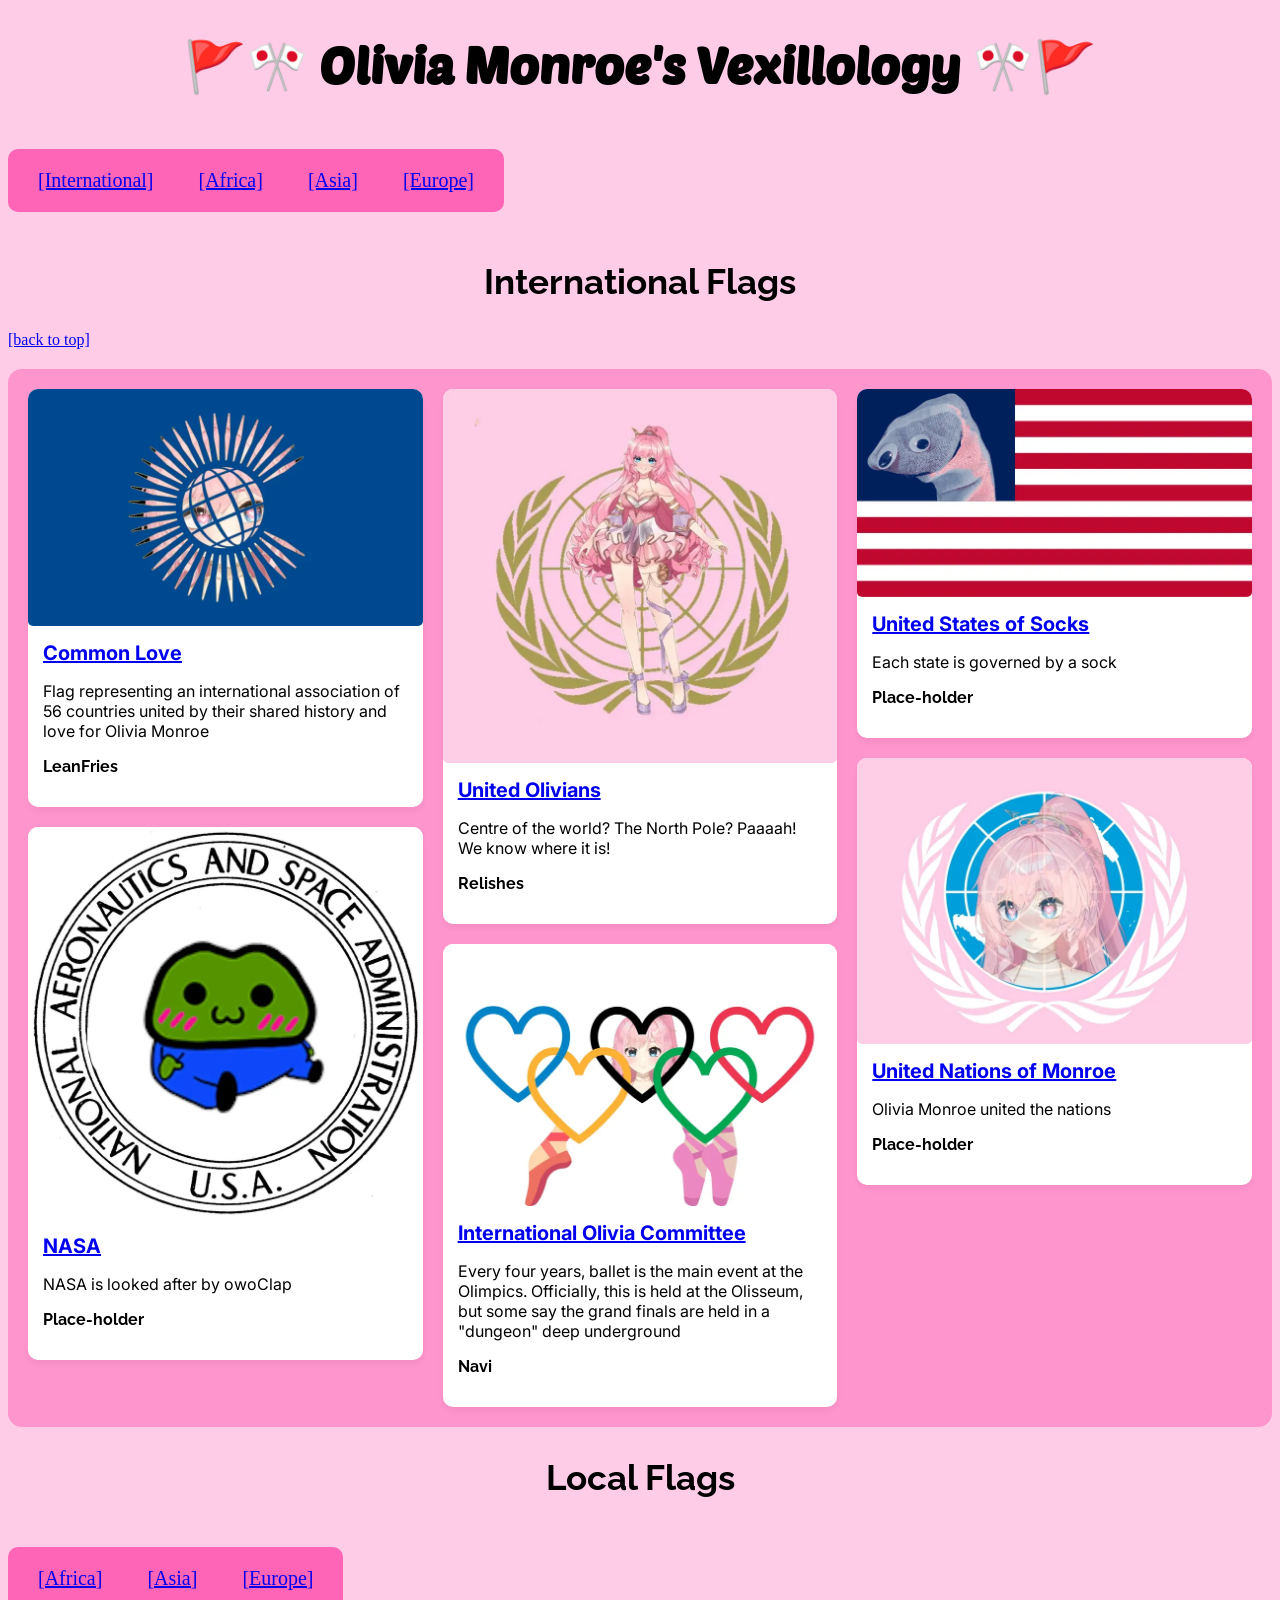
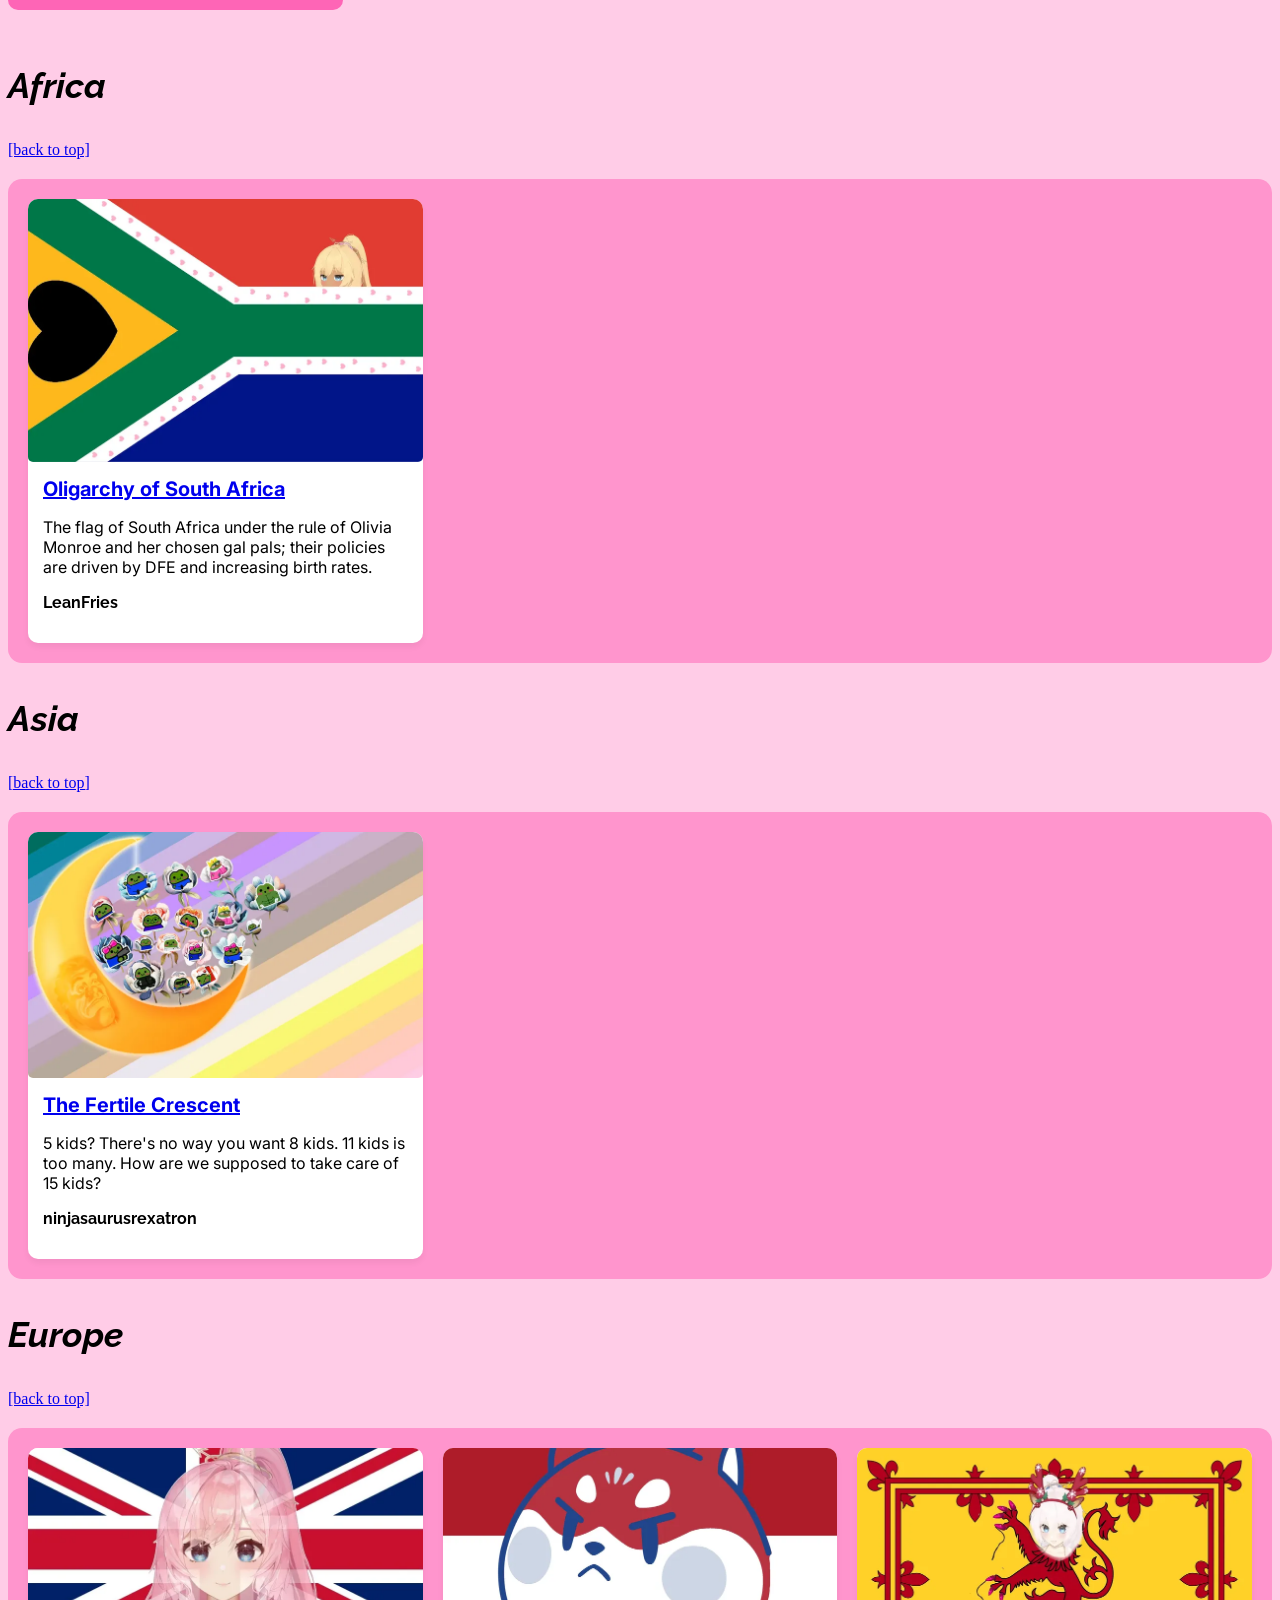
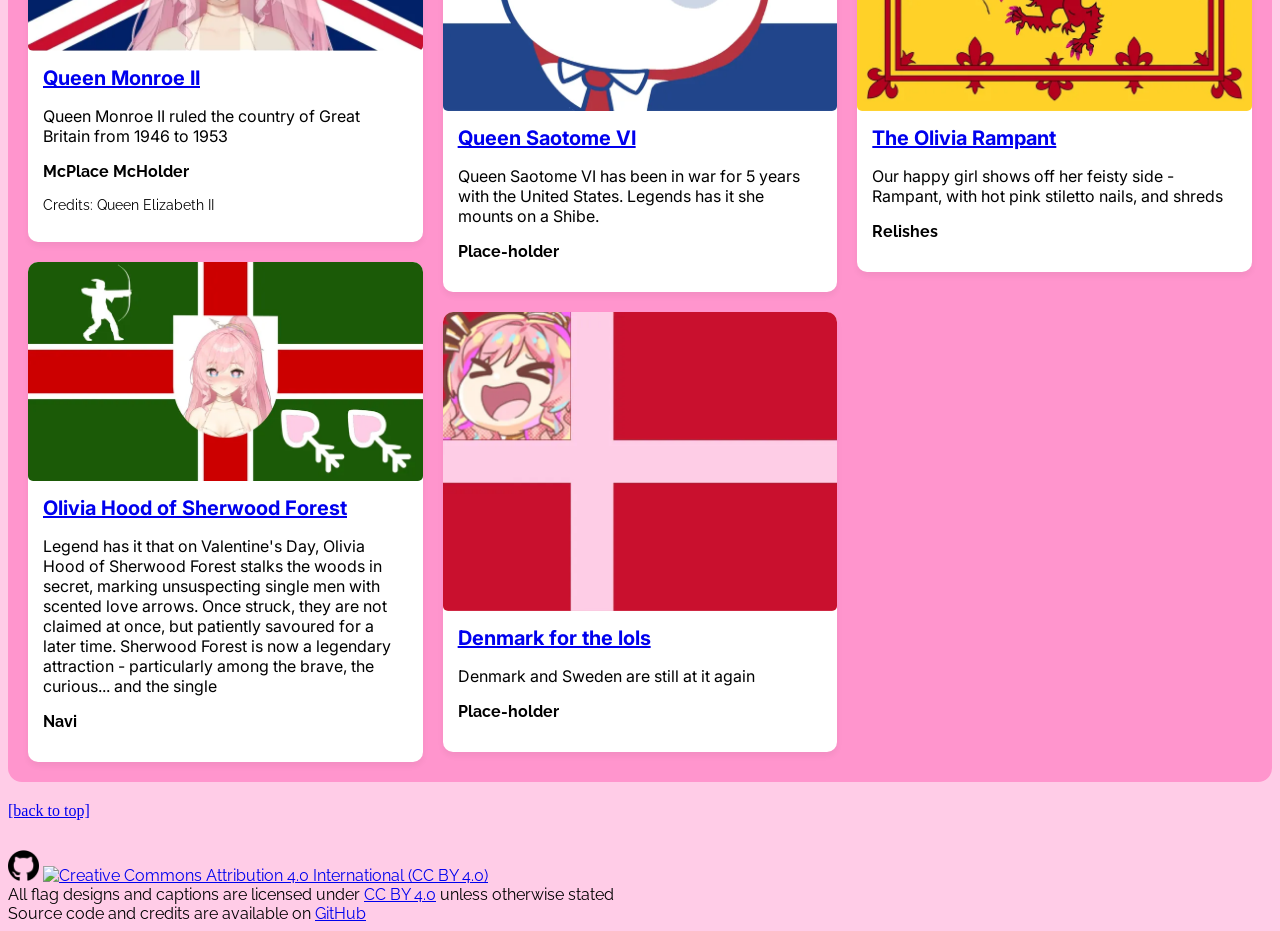
==== docs/index.html @ 3a533de5 "build" ====
<!DOCTYPE html>

<html lang="en">
<head>
<title>Olivia Monroe's Vexillology</title>
<link href="assets/favicon_io/apple-touch-icon.png" rel="apple-touch-icon" sizes="180x180">
<link href="assets/favicon_io/favicon-32x32.png" rel="icon" sizes="32x32" type="image/png">
<link href="assets/favicon_io/favicon-16x16.png" rel="icon" sizes="16x16" type="image/png">
<link href="assets/favicon_io/site.webmanifest" rel="manifest">
<meta charset="utf-8">
<meta content="width=device-width, initial-scale=1" name="viewport">
<link href="https://www.w3schools.com/w3css/5/w3.css" rel="stylesheet">
<link href="https://fonts.googleapis.com/css?family=Raleway" rel="stylesheet">
<link href="https://fonts.googleapis.com/css?family=Inter" rel="stylesheet">
<link href="https://fonts.googleapis.com/css?family=Poetsen%20One" rel="stylesheet">
<link href="https://cdnjs.cloudflare.com/ajax/libs/font-awesome/4.7.0/css/font-awesome.min.css" rel="stylesheet">
<link href="style.css" rel="stylesheet">
<link href="leaflet-style.css" rel="stylesheet">
<link href="grid.css" rel="stylesheet">
<link href="modal.css" rel="stylesheet">
<base target="_top">
<meta content="width=device-width, initial-scale=1" name="viewport">
<link crossorigin="" href="https://unpkg.com/leaflet@1.9.4/dist/leaflet.css" integrity="sha256-p4NxAoJBhIIN+hmNHrzRCf9tD/miZyoHS5obTRR9BMY=" rel="stylesheet">
<script crossorigin="" integrity="sha256-20nQCchB9co0qIjJZRGuk2/Z9VM+kNiyxNV1lvTlZBo=" src="https://unpkg.com/leaflet@1.9.4/dist/leaflet.js"></script>
<link href="https://unpkg.com/leaflet.fullscreen/dist/Control.FullScreen.css" rel="stylesheet">
<script src="https://unpkg.com/leaflet.fullscreen/dist/Control.FullScreen.umd.js"></script>
</head>
<body class="ballet-pink">
<div class="w3-content custom-content">
<header>
<div class="w3-container">
<h1><span class="hide-when-small-device">🚩🎌 </span>Olivia Monroe's Vexillology<span class="hide-when-small-device"> 🎌🚩</span></h1>
</div>
<div class="w3-container w3-center">
<nav class="ballet-pink-3">
<a href="#international">[International]</a>


<a href="#africa">[Africa]</a>
<a href="#asia">[Asia]</a>
<a href="#europe">[Europe]</a>

</nav>
</div>
</header>
<div class="w3-container">
<div class="custom-map-container">
<div id="map">
</div>
</div>
</div>
<div class="w3-container" id="international">
<h2>International Flags</h2>
<a class="local-link" href="#">[back to top]</a>
<div class="grid ballet-pink-2"><figure>
<img id="Commonlove" src="assets/Commonlove-resize.webp">
<figcaption>
<a class="figure-title" href="#map" id="Commonlove-title">Common Love<span class="tooltip-hint"> 📍↗</span></a>
<p class="caption">Flag representing an international association of 56 countries united by their shared history and love for Olivia Monroe</p>
<p class="author">LeanFries</p>
</figcaption>
</figure>
<figure>
<img id="INT2" src="assets/INT2-resize.webp">
<figcaption>
<a class="figure-title" href="#map" id="INT2-title">NASA<span class="tooltip-hint"> 📍↗</span></a>
<p class="caption">NASA is looked after by owoClap</p>
<p class="author">Place-holder</p>
</figcaption>
</figure>
<figure>
<img id="oliun1v22" src="assets/oliun1v22-resize.webp">
<figcaption>
<a class="figure-title" href="#map" id="oliun1v22-title">United Olivians<span class="tooltip-hint"> 📍↗</span></a>
<p class="caption">Centre of the world? The North Pole? Paaaah! We know where it is!</p>
<p class="author">Relishes</p>
</figcaption>
</figure>
<figure>
<img id="navi_ioc" src="assets/navi_ioc-resize.webp">
<figcaption>
<a class="figure-title" href="#map" id="navi_ioc-title">International Olivia Committee<span class="tooltip-hint"> 📍↗</span></a>
<p class="caption">Every four years, ballet is the main event at the Olimpics. Officially, this is held at the Olisseum, but some say the grand finals are held in a "dungeon" deep underground</p>
<p class="author">Navi</p>
</figcaption>
</figure>
<figure>
<img id="INT1" src="assets/INT1-resize.webp">
<figcaption>
<a class="figure-title" href="#map" id="INT1-title">United States of Socks<span class="tooltip-hint"> 📍↗</span></a>
<p class="caption">Each state is governed by a sock</p>
<p class="author">Place-holder</p>
</figcaption>
</figure>
<figure>
<img id="INT0" src="assets/INT0-resize.webp">
<figcaption>
<a class="figure-title" href="#map" id="INT0-title">United Nations of Monroe<span class="tooltip-hint"> 📍↗</span></a>
<p class="caption">Olivia Monroe united the nations</p>
<p class="author">Place-holder</p>
</figcaption>
</figure>
</div>
</div>
<div class="w3-container">
<h2>Local Flags</h2>
<div class="w3-container w3-center">
<nav class="ballet-pink-3">


<a href="#africa">[Africa]</a>
<a href="#asia">[Asia]</a>
<a href="#europe">[Europe]</a>

</nav>
</div>


<div id="africa">
<h3>Africa</h3>
<a class="local-link" href="#">[back to top]</a>
<div class="grid ballet-pink-2"><figure>
<img id="OliRSA" src="assets/OliRSA-resize.webp">
<figcaption>
<a class="figure-title" href="#map" id="OliRSA-title">Oligarchy of South Africa<span class="tooltip-hint"> 📍↗</span></a>
<p class="caption">The flag of South Africa under the rule of Olivia Monroe and her chosen gal pals; their policies are driven by DFE and increasing birth rates.</p>
<p class="author">LeanFries</p>
</figcaption>
</figure>
</div>
</div>
<div id="asia">
<h3>Asia</h3>
<a class="local-link" href="#">[back to top]</a>
<div class="grid ballet-pink-2"><figure>
<img id="ninja_flag" src="assets/ninja_flag-resize.webp">
<figcaption>
<a class="figure-title" href="#map" id="ninja_flag-title">The Fertile Crescent<span class="tooltip-hint"> 📍↗</span></a>
<p class="caption">5 kids? There's no way you want 8 kids. 11 kids is too many. How are we supposed to take care of 15 kids?</p>
<p class="author">ninjasaurusrexatron</p>
</figcaption>
</figure>
</div>
</div>
<div id="europe">
<h3>Europe</h3>
<a class="local-link" href="#">[back to top]</a>
<div class="grid ballet-pink-2"><figure>
<img id="GBR0" src="assets/GBR0-resize.webp">
<figcaption>
<a class="figure-title" href="#map" id="GBR0-title">Queen Monroe II<span class="tooltip-hint"> 📍↗</span></a>
<p class="caption">Queen Monroe II ruled the country of Great Britain from 1946 to 1953</p>
<p class="author">McPlace McHolder</p>
<p class="notes">Credits: Queen Elizabeth II</p>
</figcaption>
</figure>
<figure>
<img id="navi_oli_hood" src="assets/navi_oli_hood-resize.webp">
<figcaption>
<a class="figure-title" href="#map" id="navi_oli_hood-title">Olivia Hood of Sherwood Forest<span class="tooltip-hint"> 📍↗</span></a>
<p class="caption">Legend has it that on Valentine's Day, Olivia Hood of Sherwood Forest stalks the woods in secret, marking unsuspecting single men with scented love arrows. Once struck, they are not claimed at once, but patiently savoured for a later time. Sherwood Forest is now a legendary attraction - particularly among the brave, the curious... and the single</p>
<p class="author">Navi</p>
</figcaption>
</figure>
<figure>
<img id="NED0" src="assets/NED0-resize.webp">
<figcaption>
<a class="figure-title" href="#map" id="NED0-title">Queen Saotome VI<span class="tooltip-hint"> 📍↗</span></a>
<p class="caption">Queen Saotome VI has been in war for 5 years with the United States. Legends has it she mounts on a Shibe.</p>
<p class="author">Place-holder</p>
</figcaption>
</figure>
<figure>
<img id="DEN0" src="assets/DEN0-resize.webp">
<figcaption>
<a class="figure-title" href="#map" id="DEN0-title">Denmark for the lols<span class="tooltip-hint"> 📍↗</span></a>
<p class="caption">Denmark and Sweden are still at it again</p>
<p class="author">Place-holder</p>
</figcaption>
</figure>
<figure>
<img id="theoliviarampant" src="assets/theoliviarampant-resize.webp">
<figcaption>
<a class="figure-title" href="#map" id="theoliviarampant-title">The Olivia Rampant<span class="tooltip-hint"> 📍↗</span></a>
<p class="caption">Our happy girl shows off her feisty side - Rampant, with hot pink stiletto nails, and shreds</p>
<p class="author">Relishes</p>
</figcaption>
</figure>
</div>
</div>

<div class="w3-container w3-padding-16" style="display: block;">
<a class="local-link" href="#">[back to top]</a>
</div>
</div>
<div id="modal">
<span id="modal-close">×</span>
<img alt="modal image" id="modal-content" src="assets/navi_ioc-resize.webp">
<div id="modal-caption"></div>
</div>
<script src="map.js"></script>
<script src="leaflet-custom.js"></script>
<script src="modal.js"></script>
</div>
<footer class="w3-dark-grey">
<div class="w3-content custom-content">
<div class="w3-container w3-padding-32"><a href="https://github.com/navi-lo82/olivia-vex/" target="_blank"><img alt="GitHub" src="assets/flaticon/github-logo.png" style="width: 31px; height: 31px;"></a>
<a href="https://creativecommons.org/licenses/by/4.0/" target="_blank"><img alt="Creative Commons Attribution 4.0 International (CC BY 4.0)" src="https://creativecommons.org/wp-content/themes/vocabulary-theme/vocabulary/svg/cc/license_badges/big/by.svg" style="width: 88px; height: 31px;"></a>
<br>
        All flag designs and captions are licensed under
        <a href="https://creativecommons.org/licenses/by/4.0/" target="_blank">
          CC BY 4.0</a> unless otherwise stated
        <br>
        Source code and credits are available on <a href="https://github.com/navi-lo82/olivia-vex" target="_blank">GitHub</a>
</div>
</div>
</footer>
</body>
</html>
---- docs/style.css ----
.ballet-pink {
  background-color: #FFCCE7;
}

.ballet-pink-2 {
  background-color: #FF95CD;
}

.ballet-pink-3 {
  background-color: #FE65B6;
}

.custom-content {
  max-width: 1600px;
}

h1 {
  font-family: "Poetsen One";
  font-size: 50px;
  font-weight: bold;
  text-align: center;
}

@media (max-width: 960px) {
  .hide-when-small-device {
    display: none;
  }
}

h2 {
  font-family: "Raleway", sans-serif;
  font-size: 35px;
  font-weight: bold;
  text-align: center;
}

h3 {
  font-family: "Raleway", sans-serif;
  font-size: 35px;
  font-weight: bold;
  font-style: italic;
}

nav {
  display: inline-block;
  padding: 10px;
  font-size: 20px;
  border-radius: 10px;
  margin-bottom: 20px;
  margin: 20px auto;
}

nav a {
  display: inline-block;
  padding: 10px;
  margin-left: 10px;
  margin-right: 10px;
}

@media (hover:hover) {
  nav a:hover {
    background-color: #FF95CD;
  }
}

p {
  font-size: 16px;
}

.local-link {
  display: block;
  margin-bottom: 20px;
}

/* Hide tooltip hints if the pointer can hover */
@media (hover:hover) {
  .tooltip-hint {
    display: none;
  }
}

footer {
  width: 100%;
  margin-top: 30px;
  font-family: "Raleway", sans-serif;
}
---- docs/leaflet-style.css ----
/* CSS for the Leaflet app and captions when clicking on flag*/
.custom-map-container {
  margin-bottom: 20px;
}

#map {
  width: 100%;
  margin: 0 auto;
  border-radius: 10px;
}

.leaflet-container {
  height: 720px;
  width: 1280px;
  max-width: 100%;
  max-height: 100%;
}

.leaflet-custom-container {
  font-size: 16px;
  font-family: "Inter";
}

.leaflet-custom-container .leaflet-custom-title {
  font-weight: bold;
  position: relative;
  font-family: "Inter";
}

.leaflet-custom-container .leaflet-custom-author {
  font-weight: bold;
  font-family: "Inter";
}

/* Highlight flag when hovering */

@media (hover:hover) {
  .leaflet-marker-icon:hover {
    opacity: 0.7;
  }
}

/* This is for the tool tip when hovering over title*/
/* Only available for pointers which can hover */

@media (hover:hover) {

  .leaflet-custom-container .leaflet-custom-title::after {
    content: "Show in Gallery";
    position: absolute;
    bottom: -150%;
    left: 0%;
    background-color: #000000;
    color: #ffffff;
    padding: 6px 10px;
    border-radius: 4px;
    font-size: 0.8rem;
    white-space: nowrap;
    opacity: 0;
    visibility: hidden;
    pointer-events: none;
  }

  .leaflet-custom-container .leaflet-custom-title:hover::after {
    opacity: 1;
    visibility: visible;
  }

}
---- docs/grid.css ----
/* CSS for display a type of flags */

.grid {
  border-radius: 14px;
  column-count: 3;
  column-gap: 20px;
  padding: 20px;
  width: 100%;
  box-sizing: border-box;
  margin-bottom: 20px;
}

/* Dynamically change number of columns */
@media screen and (max-width: 1000px) {
  .grid {
    column-count: 2;
  }
}

@media screen and (max-width: 600px) {
  .grid {
    column-count: 1;
  }
}

.grid figure {
  display: block;
  width: 100%;
  margin: 0 0 20px 0;
  break-inside: avoid;
  box-sizing: border-box;
  background: #ffffff;
  border-radius: 10px;
  overflow: hidden;
  box-shadow: 0 4px 6px rgba(0, 0, 0, 0.05);
}

.grid img {
  width: 100%;
  height: auto;
  display: block;
}

.grid figcaption {
  padding: 15px;
}

.grid figcaption .figure-title {
  font-weight: bold;
  font-size: 20px;
  font-family: "Inter";
  position: relative;
}

.grid figcaption .caption {
  font-family: "Inter";
}

.grid figcaption .author {
  font-weight: bold;
  font-family: "Raleway", sans-serif;
}

.grid figcaption .notes {
  font-size: 14px;
  font-family: "Raleway", sans-serif;
}

/* For the tooltip when hovering over the title*/
/* Only available for pointers which can hover */

@media (hover:hover) {
  .grid figcaption .figure-title::after {
    content: "Show in Map";
    position: absolute;
    bottom: 125%;
    left: 0%;
    background-color: #000000;
    color: #ffffff;
    padding: 6px 10px;
    border-radius: 4px;
    font-size: 0.8rem;
    white-space: nowrap;
    opacity: 0;
    visibility: hidden;
    pointer-events: none;
  }

  .grid figcaption .figure-title:hover::after {
    opacity: 1;
    visibility: visible;
  }
}

/* Highlight the image when hovering over it */
/* Only available for pointers which can hover */

.grid img {
  border-radius: 5px;
  cursor: pointer;
  transition: 0.3s;
}

@media (hover:hover) {
  .grid img:hover {
    opacity: 0.7;
  }
}
---- docs/modal.css ----
/* CSS for the modal, ie displaying a flag in full screen*/

#modal {
  display: none;
  position: fixed;
  z-index: 1;
  padding-top: 100px;
  left: 0;
  top: 0;
  width: 100%;
  height: 100%;
  overflow: auto;
  background-color: rgba(0, 0, 0, 0.9);
}

#modal-content {
  margin: auto;
  display: block;
  width: 80%;
  max-width: 800px;
}

#modal-caption {
  margin: auto;
  display: block;
  width: 80%;
  max-width: 700px;
  text-align: center;
  font-size: 50px;
  color: #ccc;
  padding: 10px 0;
  height: 150px;
}


#modal-content,
#modal-caption {
  animation-name: zoom;
  animation-duration: 0.6s;
}

@keyframes zoom {
  from {
    transform: scale(0)
  }

  to {
    transform: scale(1)
  }
}

/* The Close Button */
#modal-close {
  position: absolute;
  top: 15px;
  right: 35px;
  color: #f1f1f1;
  font-size: 40px;
  font-weight: bold;
  transition: 0.3s;
}

#modal-close:hover,
#modal-close:focus {
  color: #bbb;
  text-decoration: none;
  cursor: pointer;
}

/* 100% Image Width on Smaller Screens */
@media only screen and (max-width: 700px) {
  #modal-content {
    width: 100%;
  }
}
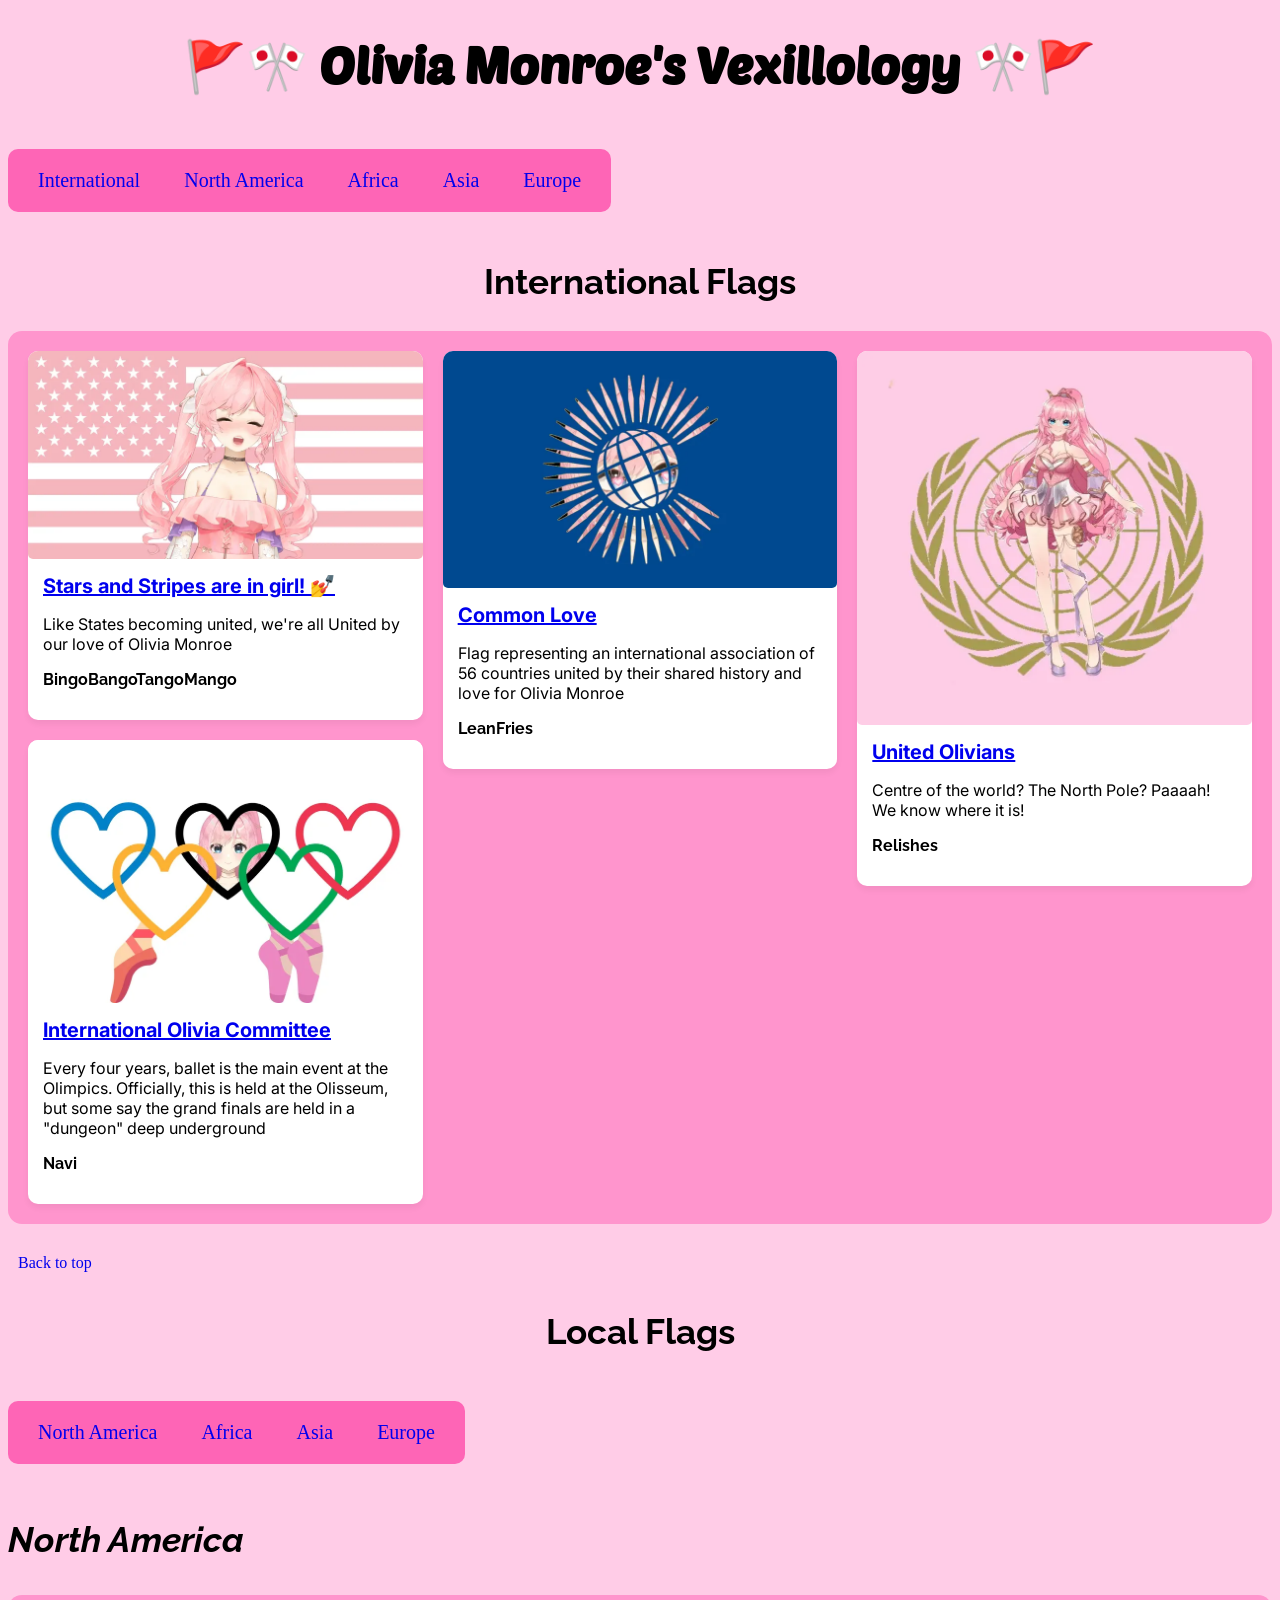
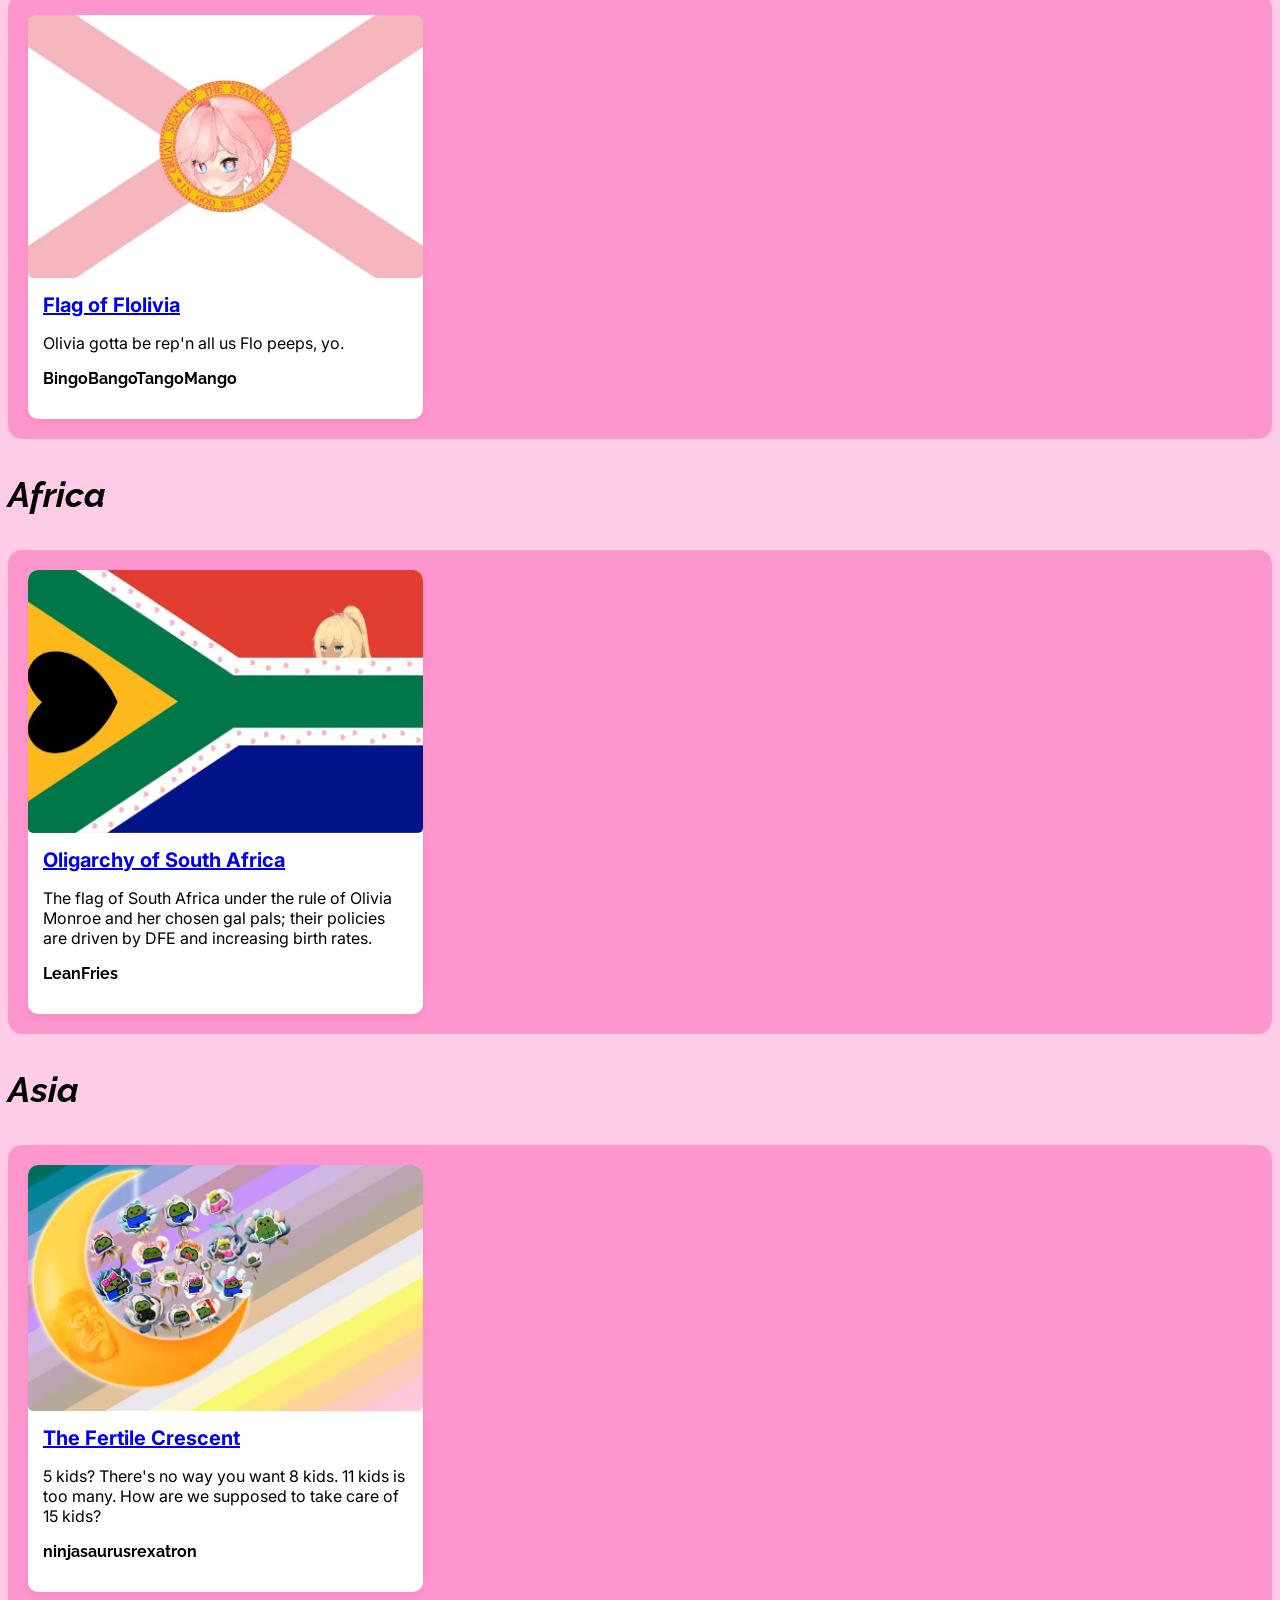
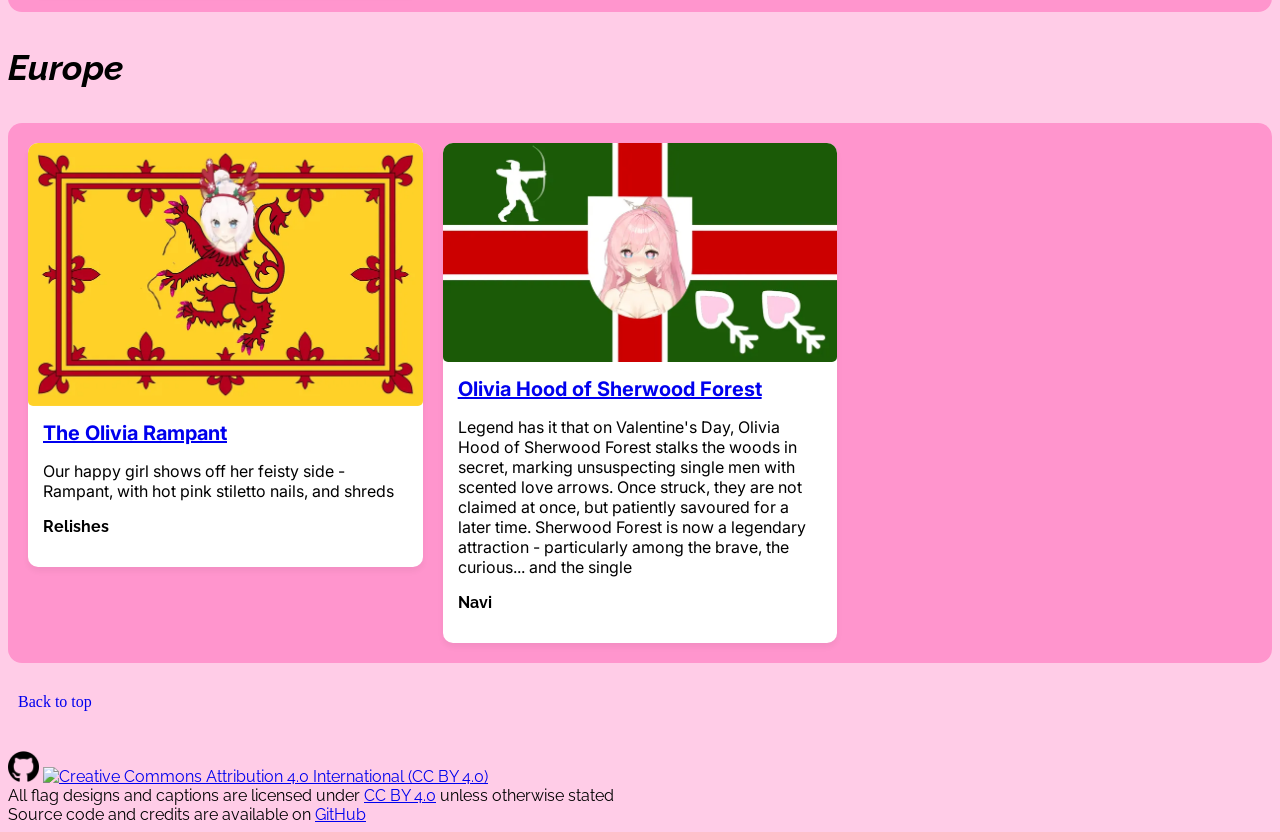
==== commit e2ce5a30: "build" ====
--- a/docs/index.html
+++ b/docs/index.html
@@ -33,12 +33,12 @@
 </div>
 <div class="w3-container w3-center">
 <nav class="ballet-pink-3">
-<a href="#international">[International]</a>
+<a href="#international">International</a>
+<a href="#north-america">North America</a>
 
-
-<a href="#africa">[Africa]</a>
-<a href="#asia">[Asia]</a>
-<a href="#europe">[Europe]</a>
+<a href="#africa">Africa</a>
+<a href="#asia">Asia</a>
+<a href="#europe">Europe</a>
 
 </nav>
 </div>
@@ -51,29 +51,12 @@
 </div>
 <div class="w3-container" id="international">
 <h2>International Flags</h2>
-<a class="local-link" href="#">[back to top]</a>
 <div class="grid ballet-pink-2"><figure>
-<img id="Commonlove" src="assets/Commonlove-resize.webp">
+<img id="Pink_USA" src="assets/Pink_USA-resize.webp">
 <figcaption>
-<a class="figure-title" href="#map" id="Commonlove-title">Common Love<span class="tooltip-hint"> 📍↗</span></a>
-<p class="caption">Flag representing an international association of 56 countries united by their shared history and love for Olivia Monroe</p>
-<p class="author">LeanFries</p>
-</figcaption>
-</figure>
-<figure>
-<img id="INT2" src="assets/INT2-resize.webp">
-<figcaption>
-<a class="figure-title" href="#map" id="INT2-title">NASA<span class="tooltip-hint"> 📍↗</span></a>
-<p class="caption">NASA is looked after by owoClap</p>
-<p class="author">Place-holder</p>
-</figcaption>
-</figure>
-<figure>
-<img id="oliun1v22" src="assets/oliun1v22-resize.webp">
-<figcaption>
-<a class="figure-title" href="#map" id="oliun1v22-title">United Olivians<span class="tooltip-hint"> 📍↗</span></a>
-<p class="caption">Centre of the world? The North Pole? Paaaah! We know where it is!</p>
-<p class="author">Relishes</p>
+<a class="figure-title" href="#map" id="Pink_USA-title">Stars and Stripes are in girl! 💅<span class="tooltip-hint"> 📍↗</span></a>
+<p class="caption">Like States becoming united, we're all United by our love of Olivia Monroe</p>
+<p class="author">BingoBangoTangoMango</p>
 </figcaption>
 </figure>
 <figure>
@@ -85,40 +68,51 @@
 </figcaption>
 </figure>
 <figure>
-<img id="INT1" src="assets/INT1-resize.webp">
+<img id="Commonlove" src="assets/Commonlove-resize.webp">
 <figcaption>
-<a class="figure-title" href="#map" id="INT1-title">United States of Socks<span class="tooltip-hint"> 📍↗</span></a>
-<p class="caption">Each state is governed by a sock</p>
-<p class="author">Place-holder</p>
+<a class="figure-title" href="#map" id="Commonlove-title">Common Love<span class="tooltip-hint"> 📍↗</span></a>
+<p class="caption">Flag representing an international association of 56 countries united by their shared history and love for Olivia Monroe</p>
+<p class="author">LeanFries</p>
 </figcaption>
 </figure>
 <figure>
-<img id="INT0" src="assets/INT0-resize.webp">
+<img id="oliun1v22" src="assets/oliun1v22-resize.webp">
 <figcaption>
-<a class="figure-title" href="#map" id="INT0-title">United Nations of Monroe<span class="tooltip-hint"> 📍↗</span></a>
-<p class="caption">Olivia Monroe united the nations</p>
-<p class="author">Place-holder</p>
+<a class="figure-title" href="#map" id="oliun1v22-title">United Olivians<span class="tooltip-hint"> 📍↗</span></a>
+<p class="caption">Centre of the world? The North Pole? Paaaah! We know where it is!</p>
+<p class="author">Relishes</p>
 </figcaption>
 </figure>
 </div>
+<a class="local-link hide-when-large-device" href="#">Back to top</a>
 </div>
 <div class="w3-container">
 <h2>Local Flags</h2>
 <div class="w3-container w3-center">
 <nav class="ballet-pink-3">
+<a href="#north-america">North America</a>
 
-
-<a href="#africa">[Africa]</a>
-<a href="#asia">[Asia]</a>
-<a href="#europe">[Europe]</a>
+<a href="#africa">Africa</a>
+<a href="#asia">Asia</a>
+<a href="#europe">Europe</a>
 
 </nav>
 </div>
-
+<div id="north-america">
+<h3>North America</h3>
+<div class="grid ballet-pink-2"><figure>
+<img id="Flolivia" src="assets/Flolivia-resize.webp">
+<figcaption>
+<a class="figure-title" href="#map" id="Flolivia-title">Flag of Flolivia<span class="tooltip-hint"> 📍↗</span></a>
+<p class="caption">Olivia gotta be rep'n all us Flo peeps, yo.</p>
+<p class="author">BingoBangoTangoMango</p>
+</figcaption>
+</figure>
+</div>
+</div>
 
 <div id="africa">
 <h3>Africa</h3>
-<a class="local-link" href="#">[back to top]</a>
 <div class="grid ballet-pink-2"><figure>
 <img id="OliRSA" src="assets/OliRSA-resize.webp">
 <figcaption>
@@ -131,7 +125,6 @@
 </div>
 <div id="asia">
 <h3>Asia</h3>
-<a class="local-link" href="#">[back to top]</a>
 <div class="grid ballet-pink-2"><figure>
 <img id="ninja_flag" src="assets/ninja_flag-resize.webp">
 <figcaption>
@@ -144,14 +137,12 @@
 </div>
 <div id="europe">
 <h3>Europe</h3>
-<a class="local-link" href="#">[back to top]</a>
 <div class="grid ballet-pink-2"><figure>
-<img id="GBR0" src="assets/GBR0-resize.webp">
+<img id="theoliviarampant" src="assets/theoliviarampant-resize.webp">
 <figcaption>
-<a class="figure-title" href="#map" id="GBR0-title">Queen Monroe II<span class="tooltip-hint"> 📍↗</span></a>
-<p class="caption">Queen Monroe II ruled the country of Great Britain from 1946 to 1953</p>
-<p class="author">McPlace McHolder</p>
-<p class="notes">Credits: Queen Elizabeth II</p>
+<a class="figure-title" href="#map" id="theoliviarampant-title">The Olivia Rampant<span class="tooltip-hint"> 📍↗</span></a>
+<p class="caption">Our happy girl shows off her feisty side - Rampant, with hot pink stiletto nails, and shreds</p>
+<p class="author">Relishes</p>
 </figcaption>
 </figure>
 <figure>
@@ -162,35 +153,11 @@
 <p class="author">Navi</p>
 </figcaption>
 </figure>
-<figure>
-<img id="NED0" src="assets/NED0-resize.webp">
-<figcaption>
-<a class="figure-title" href="#map" id="NED0-title">Queen Saotome VI<span class="tooltip-hint"> 📍↗</span></a>
-<p class="caption">Queen Saotome VI has been in war for 5 years with the United States. Legends has it she mounts on a Shibe.</p>
-<p class="author">Place-holder</p>
-</figcaption>
-</figure>
-<figure>
-<img id="DEN0" src="assets/DEN0-resize.webp">
-<figcaption>
-<a class="figure-title" href="#map" id="DEN0-title">Denmark for the lols<span class="tooltip-hint"> 📍↗</span></a>
-<p class="caption">Denmark and Sweden are still at it again</p>
-<p class="author">Place-holder</p>
-</figcaption>
-</figure>
-<figure>
-<img id="theoliviarampant" src="assets/theoliviarampant-resize.webp">
-<figcaption>
-<a class="figure-title" href="#map" id="theoliviarampant-title">The Olivia Rampant<span class="tooltip-hint"> 📍↗</span></a>
-<p class="caption">Our happy girl shows off her feisty side - Rampant, with hot pink stiletto nails, and shreds</p>
-<p class="author">Relishes</p>
-</figcaption>
-</figure>
 </div>
 </div>
 
 <div class="w3-container w3-padding-16" style="display: block;">
-<a class="local-link" href="#">[back to top]</a>
+<a class="local-link" href="#">Back to top</a>
 </div>
 </div>
 <div id="modal">
--- a/docs/style.css
+++ b/docs/style.css
@@ -1,3 +1,7 @@
+html {
+  scroll-behavior: smooth;
+}
+
 .ballet-pink {
   background-color: #FFCCE7;
 }
@@ -44,7 +48,6 @@
 nav {
   display: inline-block;
   padding: 10px;
-  font-size: 20px;
   border-radius: 10px;
   margin-bottom: 20px;
   margin: 20px auto;
@@ -52,9 +55,12 @@
 
 nav a {
   display: inline-block;
+  font-size: 20px;
   padding: 10px;
   margin-left: 10px;
   margin-right: 10px;
+  text-decoration: none;
+  border-radius: 10px;
 }
 
 @media (hover:hover) {
@@ -63,13 +69,18 @@
   }
 }
 
-p {
-  font-size: 16px;
+.local-link {
+  display: inline-block;
+  text-decoration: none;
+  padding: 10px;
+  border-radius: 10px;
 }
 
-.local-link {
-  display: block;
-  margin-bottom: 20px;
+@media (hover:hover) {
+  .local-link:hover {
+    text-decoration: none;
+    background-color: #FE65B6;
+  }
 }
 
 /* Hide tooltip hints if the pointer can hover */
--- a/docs/grid.css
+++ b/docs/grid.css
@@ -43,6 +43,7 @@
 
 .grid figcaption {
   padding: 15px;
+  font-size: 16px;
 }
 
 .grid figcaption .figure-title {
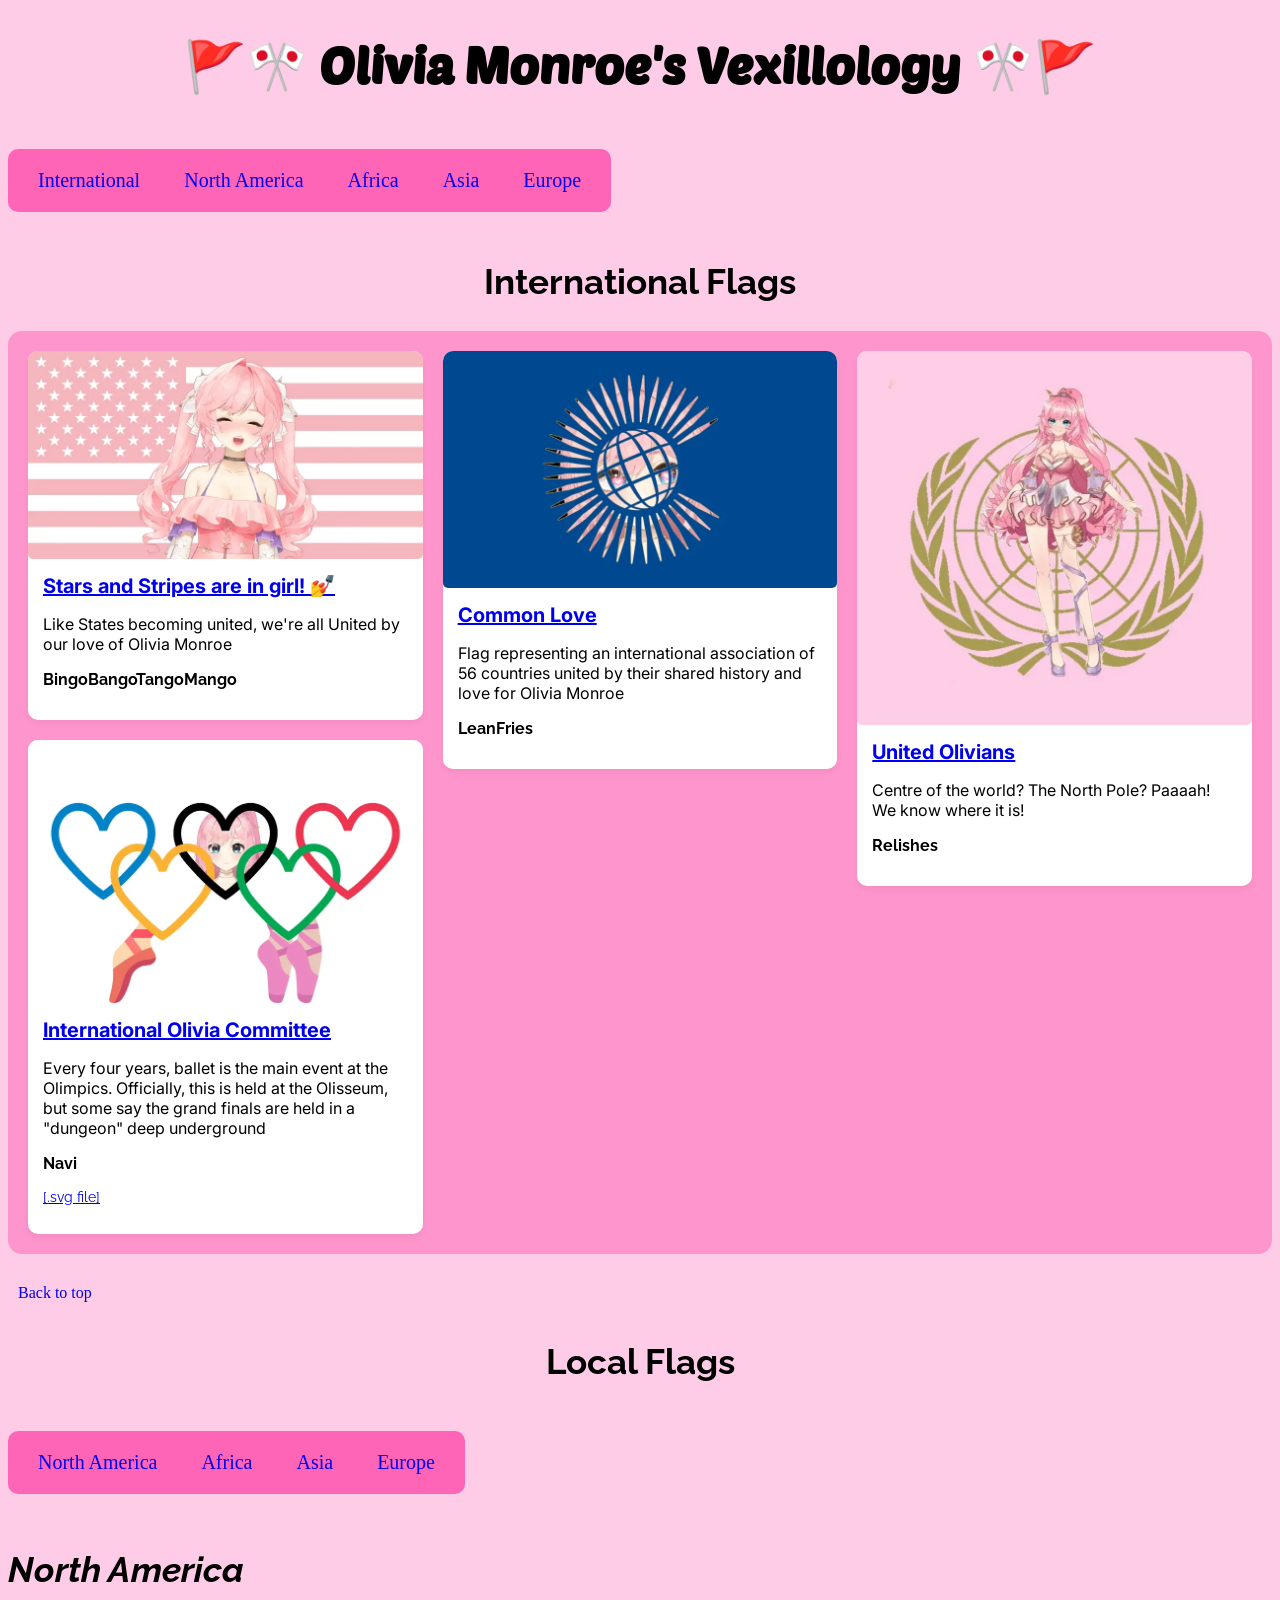
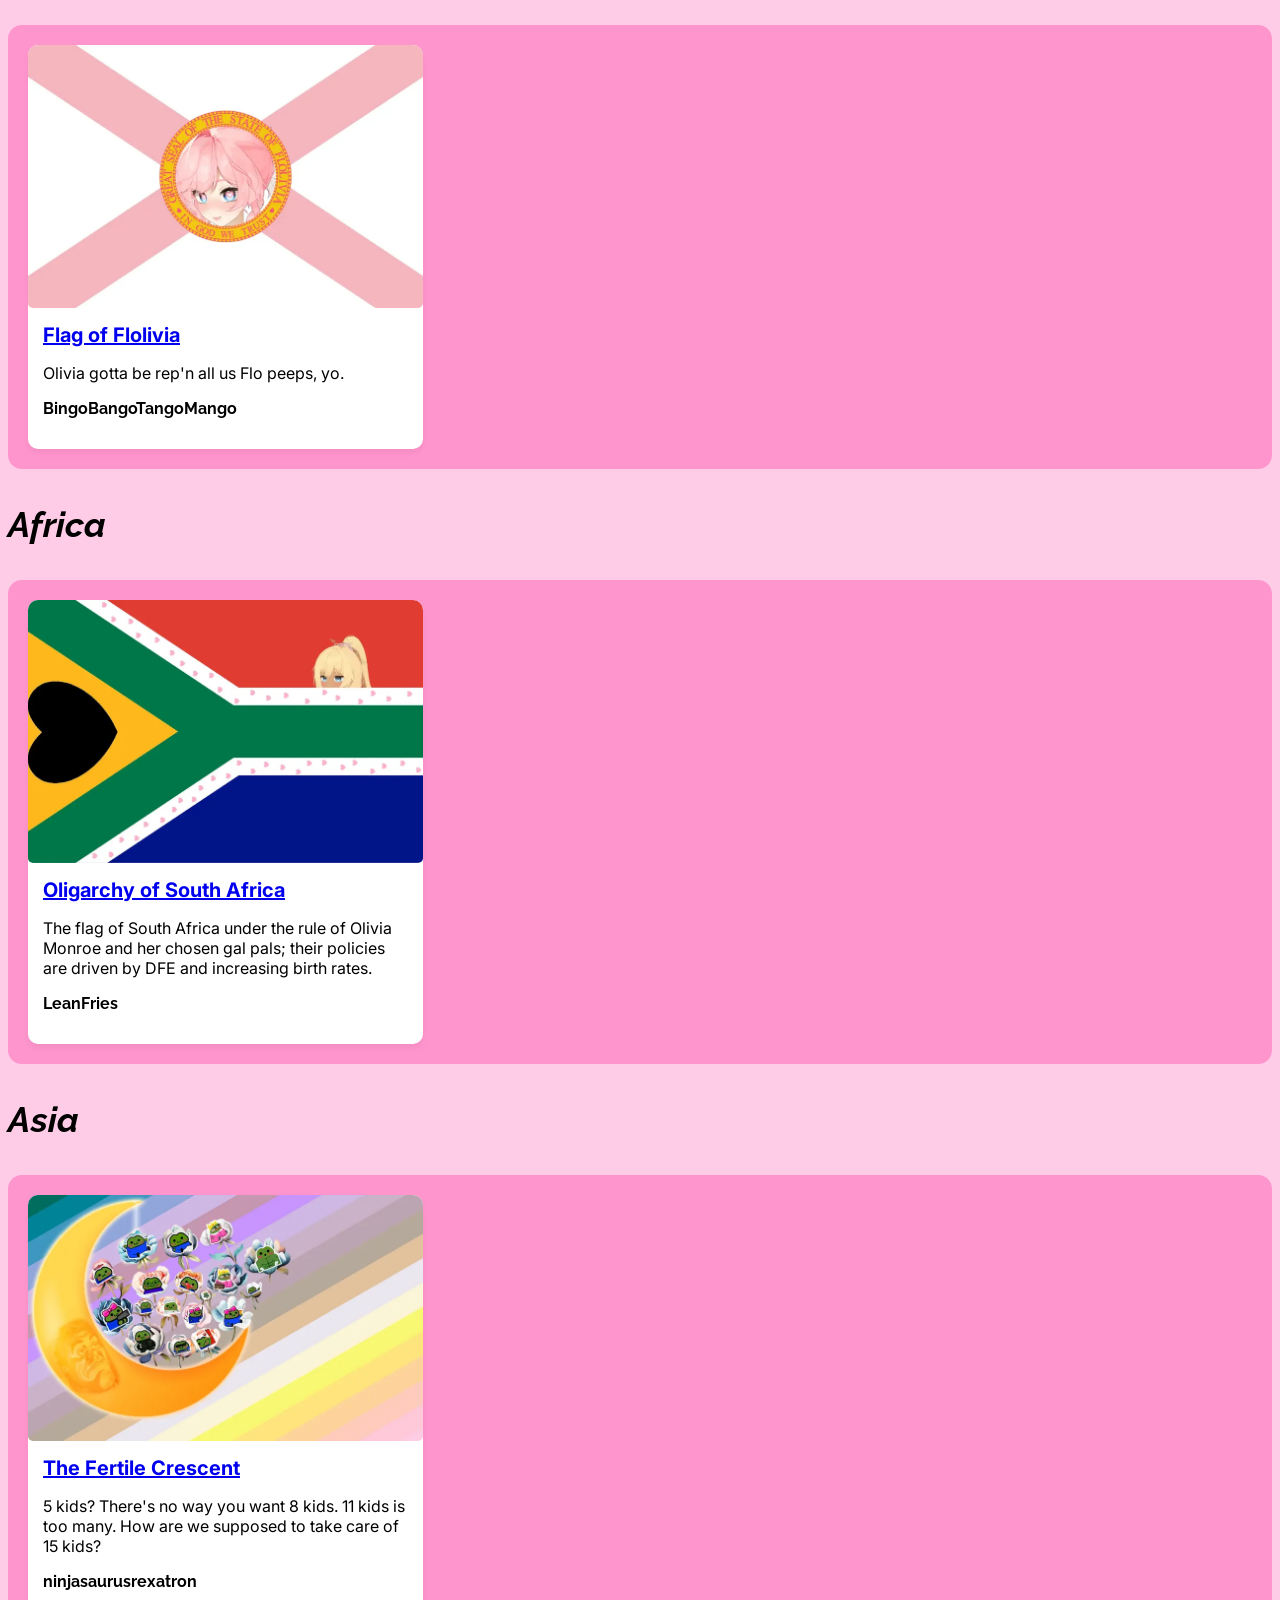
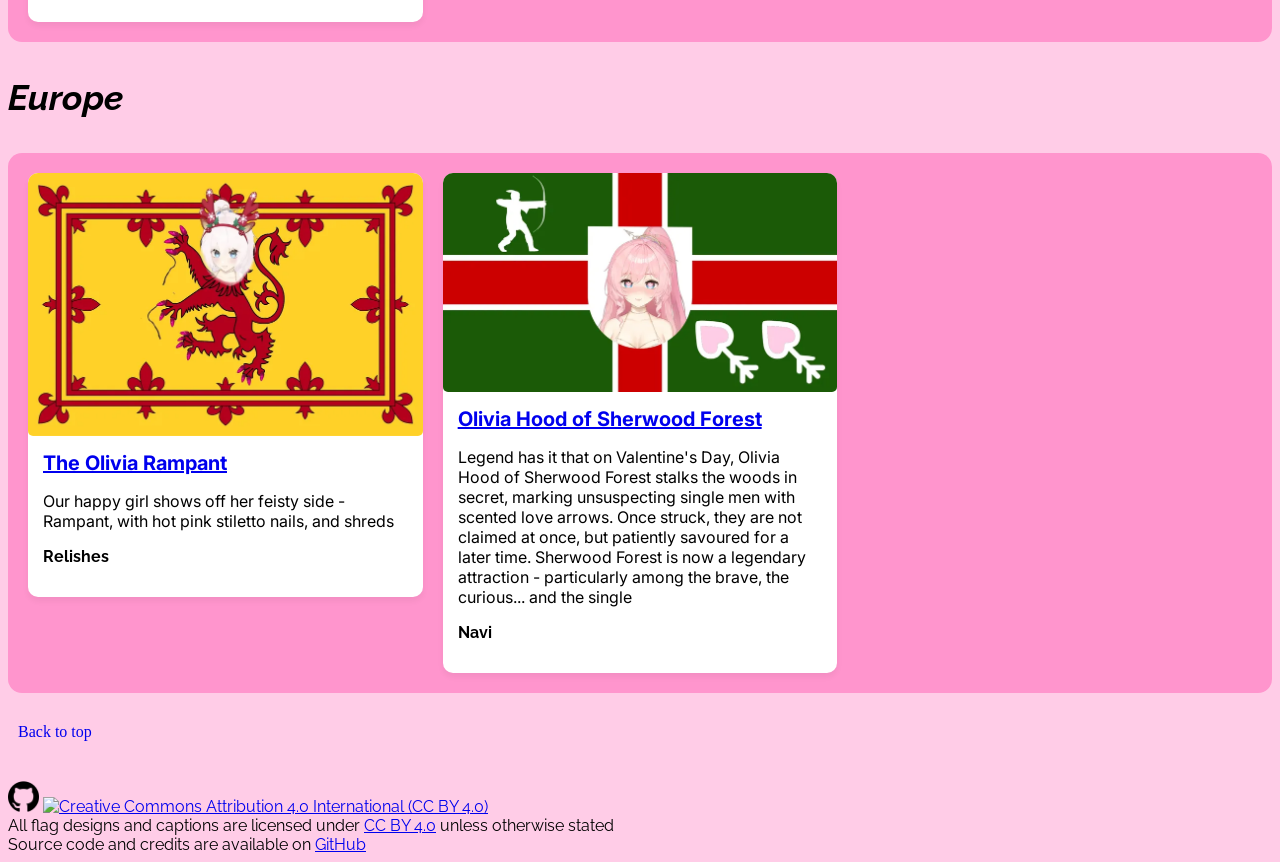
==== commit 9de788aa: "build" ====
--- a/docs/index.html
+++ b/docs/index.html
@@ -65,6 +65,7 @@
 <a class="figure-title" href="#map" id="navi_ioc-title">International Olivia Committee<span class="tooltip-hint"> 📍↗</span></a>
 <p class="caption">Every four years, ballet is the main event at the Olimpics. Officially, this is held at the Olisseum, but some say the grand finals are held in a "dungeon" deep underground</p>
 <p class="author">Navi</p>
+<p class="notes"><a href="https://github.com/navi-lo82/olivia-flag-submit/blob/main/navi_ioc.svg">[.svg file]</a></p>
 </figcaption>
 </figure>
 <figure>
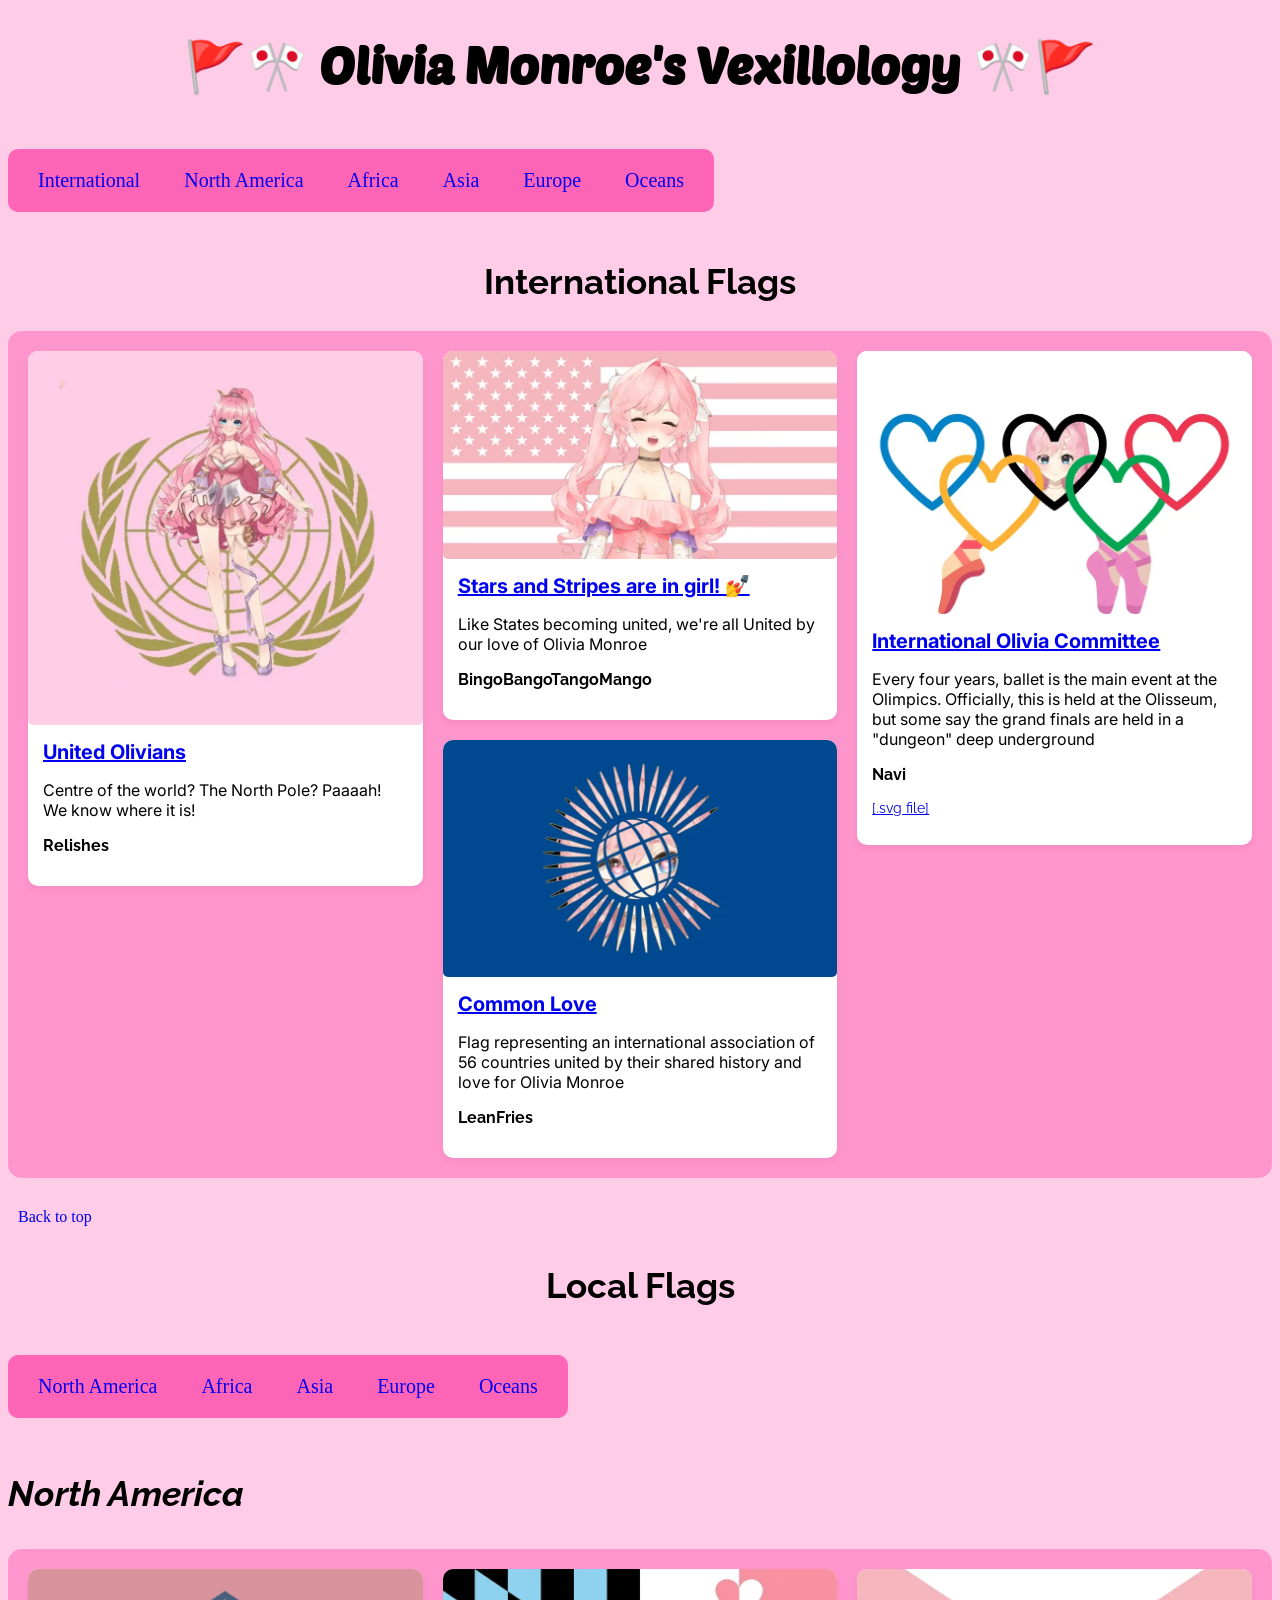
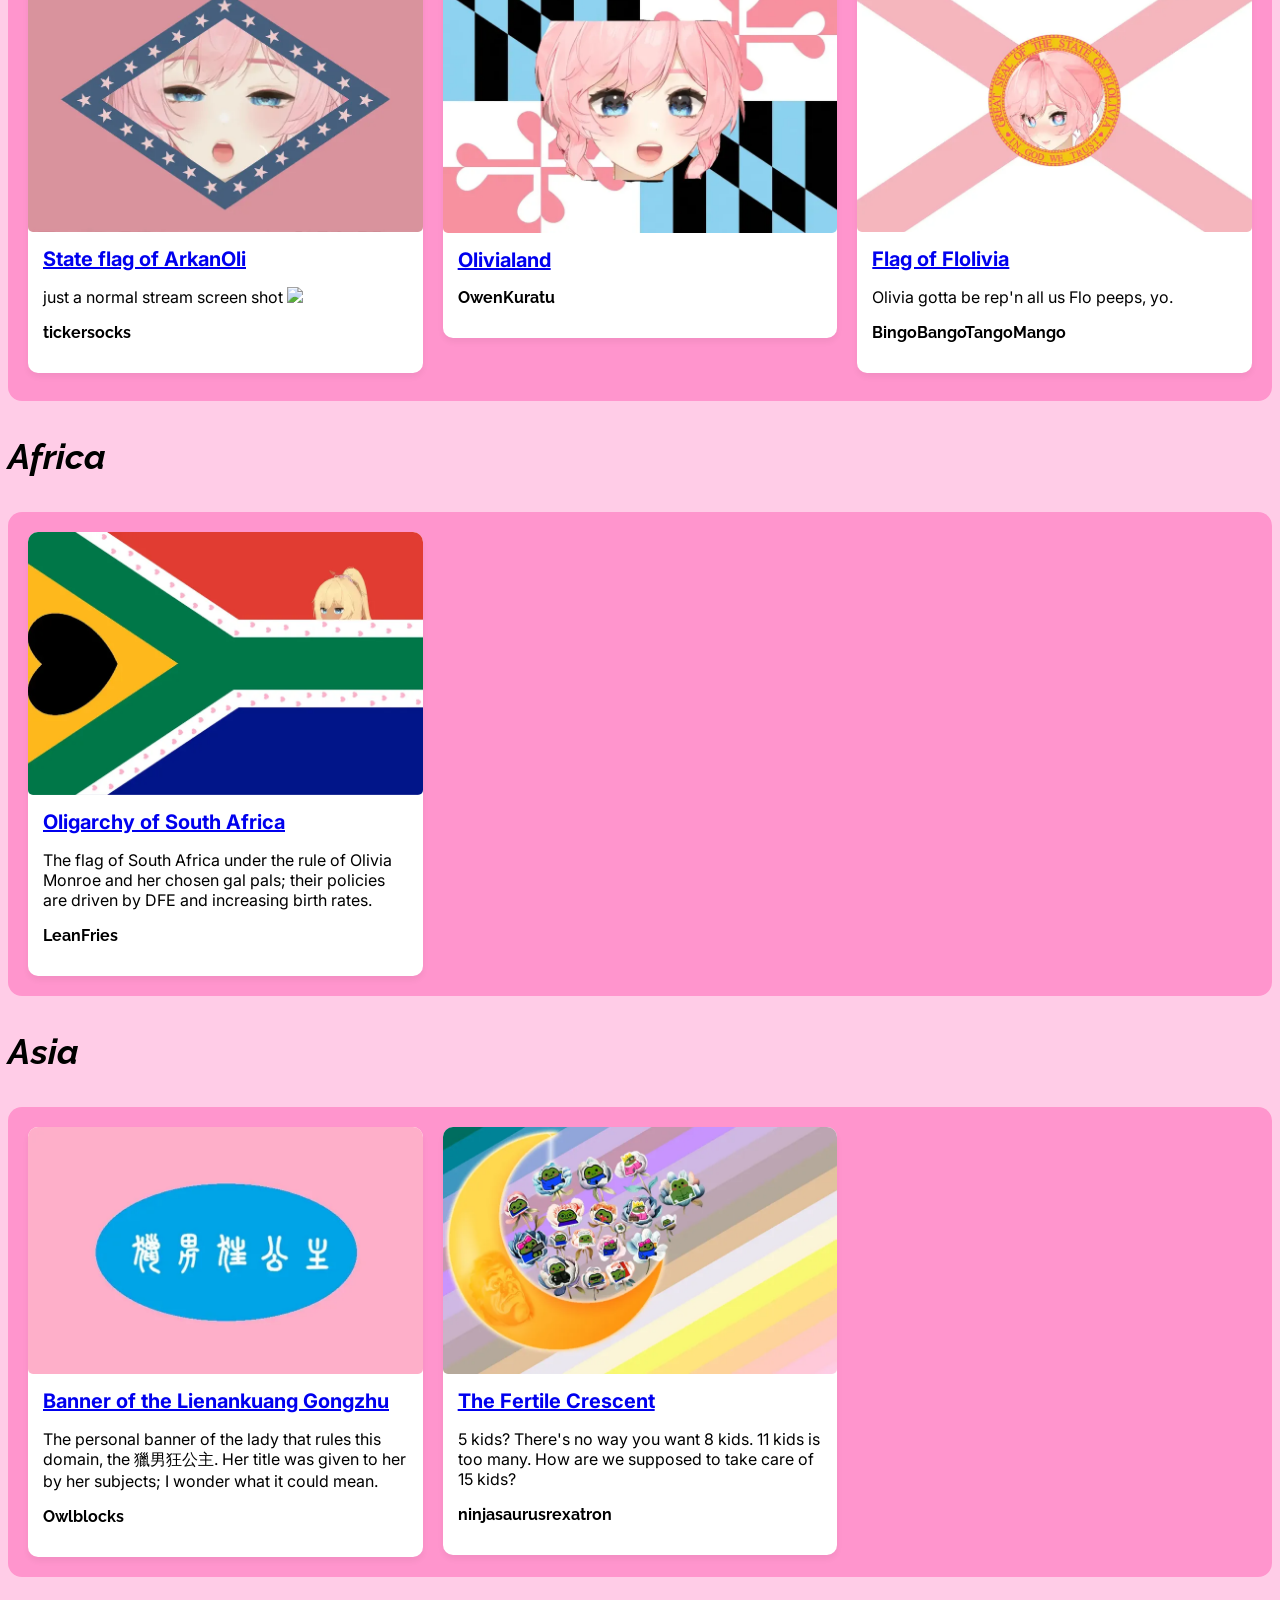
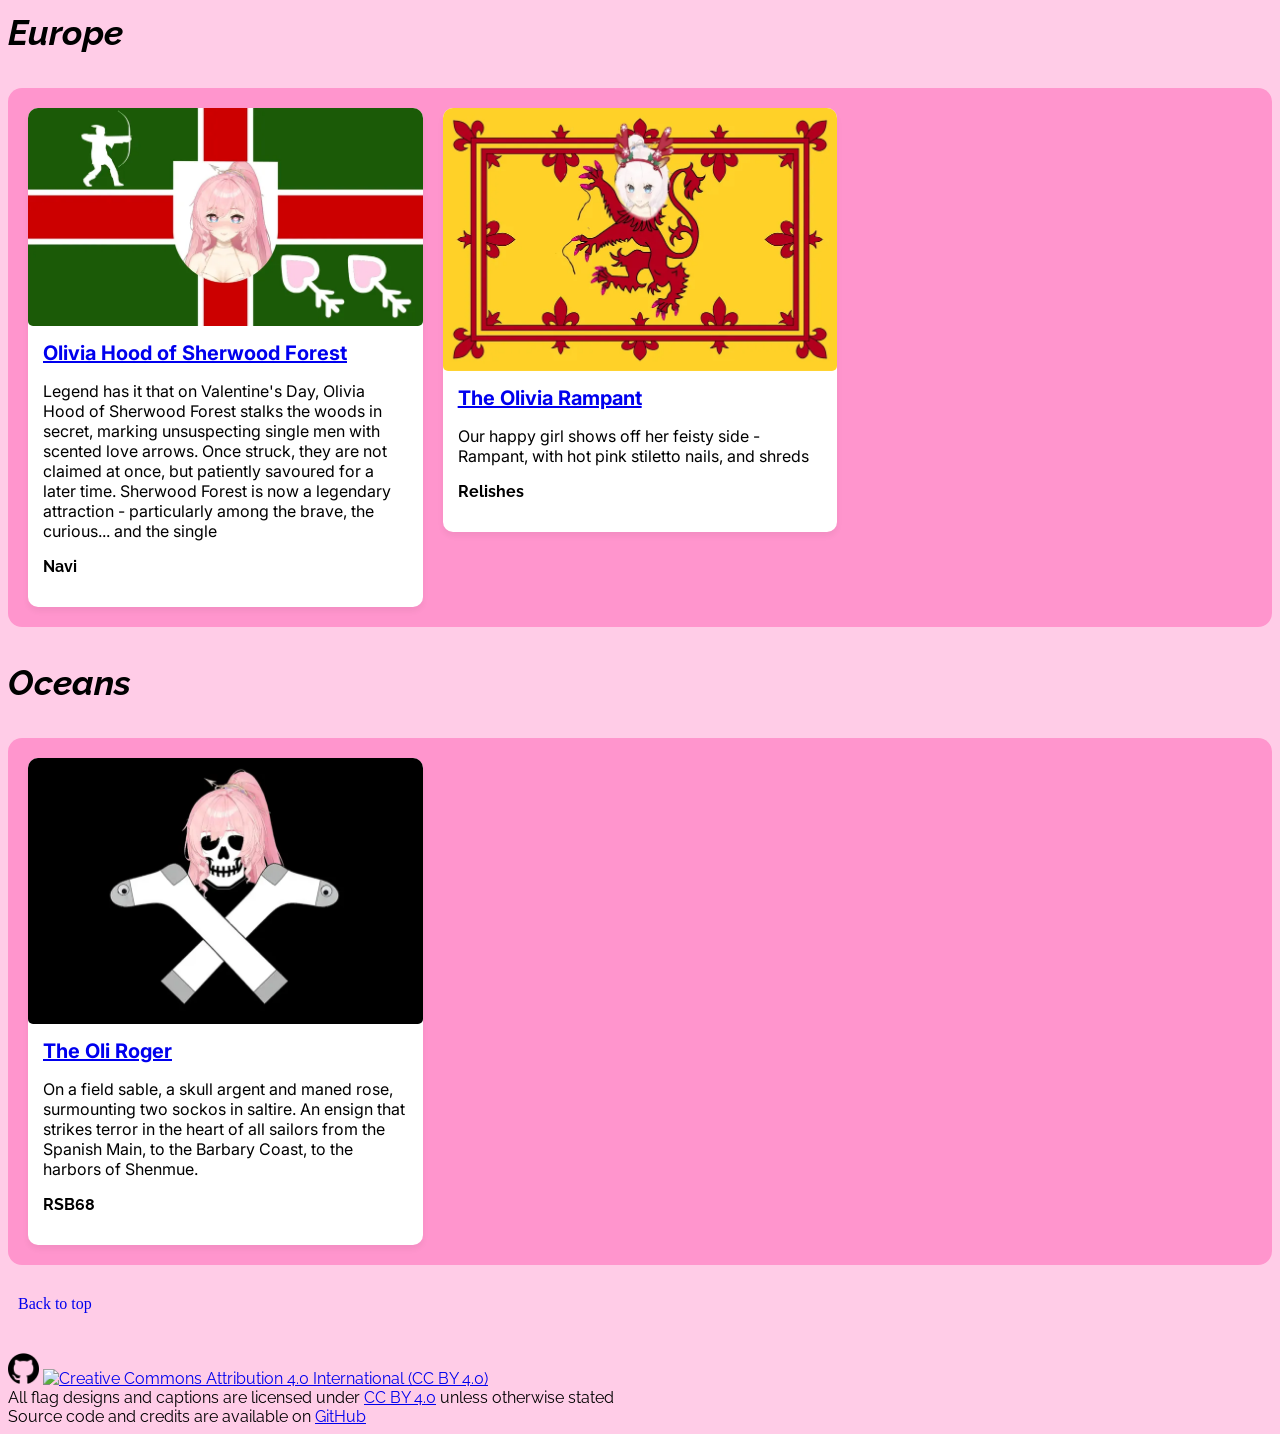
==== commit bed2a602: "build" ====
--- a/docs/index.html
+++ b/docs/index.html
@@ -40,6 +40,7 @@
 <a href="#asia">Asia</a>
 <a href="#europe">Europe</a>
 
+<a href="#oceans">Oceans</a>
 </nav>
 </div>
 </header>
@@ -52,7 +53,15 @@
 <div class="w3-container" id="international">
 <h2>International Flags</h2>
 <div class="grid ballet-pink-2"><figure>
-<img id="Pink_USA" src="assets/Pink_USA-resize.webp">
+<img class="flag" id="oliun1v22" src="assets/oliun1v22-resize.webp">
+<figcaption>
+<a class="figure-title" href="#map" id="oliun1v22-title">United Olivians<span class="tooltip-hint"> 📍↗</span></a>
+<p class="caption">Centre of the world? The North Pole? Paaaah! We know where it is!</p>
+<p class="author">Relishes</p>
+</figcaption>
+</figure>
+<figure>
+<img class="flag" id="Pink_USA" src="assets/Pink_USA-resize.webp">
 <figcaption>
 <a class="figure-title" href="#map" id="Pink_USA-title">Stars and Stripes are in girl! 💅<span class="tooltip-hint"> 📍↗</span></a>
 <p class="caption">Like States becoming united, we're all United by our love of Olivia Monroe</p>
@@ -60,28 +69,20 @@
 </figcaption>
 </figure>
 <figure>
-<img id="navi_ioc" src="assets/navi_ioc-resize.webp">
+<img class="flag" id="Commonlove" src="assets/Commonlove-resize.webp">
+<figcaption>
+<a class="figure-title" href="#map" id="Commonlove-title">Common Love<span class="tooltip-hint"> 📍↗</span></a>
+<p class="caption">Flag representing an international association of 56 countries united by their shared history and love for Olivia Monroe</p>
+<p class="author">LeanFries</p>
+</figcaption>
+</figure>
+<figure>
+<img class="flag" id="navi_ioc" src="assets/navi_ioc-resize.webp">
 <figcaption>
 <a class="figure-title" href="#map" id="navi_ioc-title">International Olivia Committee<span class="tooltip-hint"> 📍↗</span></a>
 <p class="caption">Every four years, ballet is the main event at the Olimpics. Officially, this is held at the Olisseum, but some say the grand finals are held in a "dungeon" deep underground</p>
 <p class="author">Navi</p>
 <p class="notes"><a href="https://github.com/navi-lo82/olivia-flag-submit/blob/main/navi_ioc.svg">[.svg file]</a></p>
-</figcaption>
-</figure>
-<figure>
-<img id="Commonlove" src="assets/Commonlove-resize.webp">
-<figcaption>
-<a class="figure-title" href="#map" id="Commonlove-title">Common Love<span class="tooltip-hint"> 📍↗</span></a>
-<p class="caption">Flag representing an international association of 56 countries united by their shared history and love for Olivia Monroe</p>
-<p class="author">LeanFries</p>
-</figcaption>
-</figure>
-<figure>
-<img id="oliun1v22" src="assets/oliun1v22-resize.webp">
-<figcaption>
-<a class="figure-title" href="#map" id="oliun1v22-title">United Olivians<span class="tooltip-hint"> 📍↗</span></a>
-<p class="caption">Centre of the world? The North Pole? Paaaah! We know where it is!</p>
-<p class="author">Relishes</p>
 </figcaption>
 </figure>
 </div>
@@ -97,12 +98,29 @@
 <a href="#asia">Asia</a>
 <a href="#europe">Europe</a>
 
+<a href="#oceans">Oceans</a>
 </nav>
 </div>
 <div id="north-america">
 <h3>North America</h3>
 <div class="grid ballet-pink-2"><figure>
-<img id="Flolivia" src="assets/Flolivia-resize.webp">
+<img class="flag" id="Flag_of_ArkanOli" src="assets/Flag_of_ArkanOli-resize.webp">
+<figcaption>
+<a class="figure-title" href="#map" id="Flag_of_ArkanOli-title">State flag of ArkanOli<span class="tooltip-hint"> 📍↗</span></a>
+<p class="caption">just a normal stream screen shot <img src="https://cdn.discordapp.com/emojis/1102452122911506453.webp?size=22"></p>
+<p class="author">tickersocks</p>
+</figcaption>
+</figure>
+<figure>
+<img class="flag" id="Owen" src="assets/Owen-resize.webp">
+<figcaption>
+<a class="figure-title" href="#map" id="Owen-title">Olivialand<span class="tooltip-hint"> 📍↗</span></a>
+<p class="caption"></p>
+<p class="author">OwenKuratu</p>
+</figcaption>
+</figure>
+<figure>
+<img class="flag" id="Flolivia" src="assets/Flolivia-resize.webp">
 <figcaption>
 <a class="figure-title" href="#map" id="Flolivia-title">Flag of Flolivia<span class="tooltip-hint"> 📍↗</span></a>
 <p class="caption">Olivia gotta be rep'n all us Flo peeps, yo.</p>
@@ -115,7 +133,7 @@
 <div id="africa">
 <h3>Africa</h3>
 <div class="grid ballet-pink-2"><figure>
-<img id="OliRSA" src="assets/OliRSA-resize.webp">
+<img class="flag" id="OliRSA" src="assets/OliRSA-resize.webp">
 <figcaption>
 <a class="figure-title" href="#map" id="OliRSA-title">Oligarchy of South Africa<span class="tooltip-hint"> 📍↗</span></a>
 <p class="caption">The flag of South Africa under the rule of Olivia Monroe and her chosen gal pals; their policies are driven by DFE and increasing birth rates.</p>
@@ -127,7 +145,15 @@
 <div id="asia">
 <h3>Asia</h3>
 <div class="grid ballet-pink-2"><figure>
-<img id="ninja_flag" src="assets/ninja_flag-resize.webp">
+<img class="flag" id="oli_flag_Owlblocks" src="assets/oli_flag_Owlblocks-resize.webp">
+<figcaption>
+<a class="figure-title" href="#map" id="oli_flag_Owlblocks-title">Banner of the Lienankuang Gongzhu<span class="tooltip-hint"> 📍↗</span></a>
+<p class="caption">The personal banner of the lady that rules this domain, the 獵男狂公主. Her title was given to her by her subjects; I wonder what it could mean.</p>
+<p class="author">Owlblocks</p>
+</figcaption>
+</figure>
+<figure>
+<img class="flag" id="ninja_flag" src="assets/ninja_flag-resize.webp">
 <figcaption>
 <a class="figure-title" href="#map" id="ninja_flag-title">The Fertile Crescent<span class="tooltip-hint"> 📍↗</span></a>
 <p class="caption">5 kids? There's no way you want 8 kids. 11 kids is too many. How are we supposed to take care of 15 kids?</p>
@@ -139,24 +165,36 @@
 <div id="europe">
 <h3>Europe</h3>
 <div class="grid ballet-pink-2"><figure>
-<img id="theoliviarampant" src="assets/theoliviarampant-resize.webp">
+<img class="flag" id="navi_oli_hood" src="assets/navi_oli_hood-resize.webp">
+<figcaption>
+<a class="figure-title" href="#map" id="navi_oli_hood-title">Olivia Hood of Sherwood Forest<span class="tooltip-hint"> 📍↗</span></a>
+<p class="caption">Legend has it that on Valentine's Day, Olivia Hood of Sherwood Forest stalks the woods in secret, marking unsuspecting single men with scented love arrows. Once struck, they are not claimed at once, but patiently savoured for a later time. Sherwood Forest is now a legendary attraction - particularly among the brave, the curious... and the single</p>
+<p class="author">Navi</p>
+</figcaption>
+</figure>
+<figure>
+<img class="flag" id="theoliviarampant" src="assets/theoliviarampant-resize.webp">
 <figcaption>
 <a class="figure-title" href="#map" id="theoliviarampant-title">The Olivia Rampant<span class="tooltip-hint"> 📍↗</span></a>
 <p class="caption">Our happy girl shows off her feisty side - Rampant, with hot pink stiletto nails, and shreds</p>
 <p class="author">Relishes</p>
 </figcaption>
 </figure>
-<figure>
-<img id="navi_oli_hood" src="assets/navi_oli_hood-resize.webp">
-<figcaption>
-<a class="figure-title" href="#map" id="navi_oli_hood-title">Olivia Hood of Sherwood Forest<span class="tooltip-hint"> 📍↗</span></a>
-<p class="caption">Legend has it that on Valentine's Day, Olivia Hood of Sherwood Forest stalks the woods in secret, marking unsuspecting single men with scented love arrows. Once struck, they are not claimed at once, but patiently savoured for a later time. Sherwood Forest is now a legendary attraction - particularly among the brave, the curious... and the single</p>
-<p class="author">Navi</p>
-</figcaption>
-</figure>
-</div>
-</div>
-
+</div>
+</div>
+
+<div id="oceans">
+<h3>Oceans</h3>
+<div class="grid ballet-pink-2"><figure>
+<img class="flag" id="omOliRoger68" src="assets/omOliRoger68-resize.webp">
+<figcaption>
+<a class="figure-title" href="#map" id="omOliRoger68-title">The Oli Roger<span class="tooltip-hint"> 📍↗</span></a>
+<p class="caption">On a field sable, a skull argent and maned rose, surmounting two sockos in saltire. An ensign that strikes terror in the heart of all sailors from the Spanish Main, to the Barbary Coast, to the harbors of Shenmue.</p>
+<p class="author">RSB68</p>
+</figcaption>
+</figure>
+</div>
+</div>
 <div class="w3-container w3-padding-16" style="display: block;">
 <a class="local-link" href="#">Back to top</a>
 </div>
--- a/docs/grid.css
+++ b/docs/grid.css
@@ -35,7 +35,7 @@
   box-shadow: 0 4px 6px rgba(0, 0, 0, 0.05);
 }
 
-.grid img {
+.grid .flag {
   width: 100%;
   height: auto;
   display: block;
@@ -96,14 +96,14 @@
 /* Highlight the image when hovering over it */
 /* Only available for pointers which can hover */
 
-.grid img {
+.grid .flag {
   border-radius: 5px;
   cursor: pointer;
   transition: 0.3s;
 }
 
 @media (hover:hover) {
-  .grid img:hover {
+  .grid .flag:hover {
     opacity: 0.7;
   }
 }
